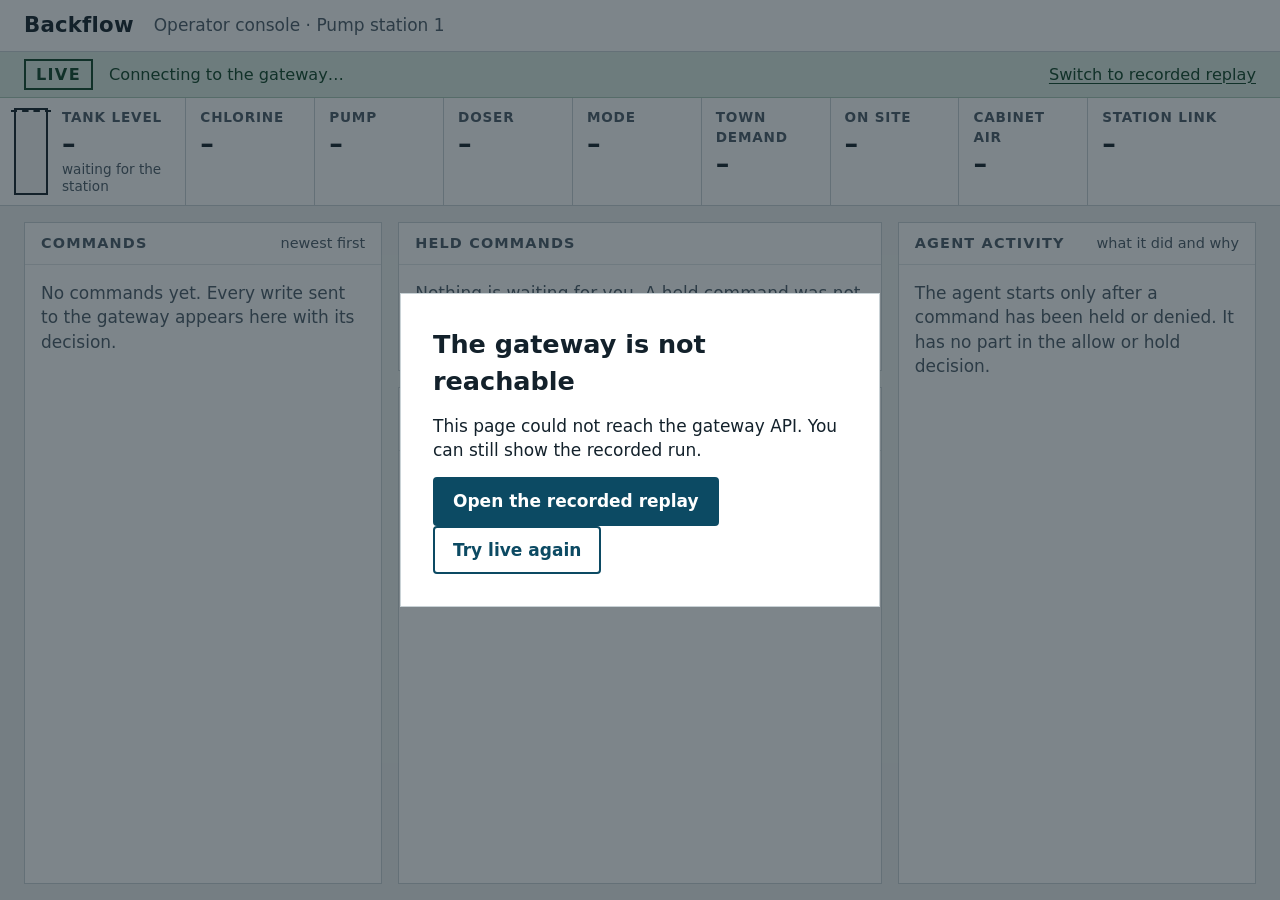
==== dashboard/console.html @ 0888471f "Website: landing page, demo sign-in, operator console with live and replay modes, incident report pa" ====
<!doctype html>
<html lang="en">
<head>
<meta charset="utf-8">
<meta name="viewport" content="width=device-width, initial-scale=1">
<title>Backflow operator console</title>
<link rel="stylesheet" href="site.css?v=3">
</head>
<body class="console">
<header class="bar">
  <a class="name" href="index.html">Backflow</a>
  <span class="where">Operator console · Pump station 1</span>
  <span class="grow"></span>
  <span id="who" class="muted" hidden>Signed in as operator (demo login)</span>
  <button id="reset" class="quiet small" hidden>Reset demo</button>
  <button id="logout" class="quiet small" hidden>Sign out</button>
</header>

<div id="modebar" class="modebar live" role="status">
  <span class="tag" id="mode-tag">LIVE</span>
  <span id="mode-text">Connecting to the gateway…</span>
  <span class="grow"></span>
  <span id="player" hidden>
    <button id="pl-toggle">Pause</button>
    <button id="pl-restart">Restart</button>
    <button class="pl-speed" data-x="1" aria-pressed="true">1×</button>
    <button class="pl-speed" data-x="2" aria-pressed="false">2×</button>
    <button class="pl-speed" data-x="4" aria-pressed="false">4×</button>
    <progress id="pl-bar" max="1" value="0"></progress>
  </span>
  <a id="mode-switch" href="console.html?mode=replay">Switch to recorded replay</a>
</div>

<section class="plant" id="plant" aria-label="Plant now">
  <div class="tile tank">
    <div class="gauge" aria-hidden="true"><div class="fill" id="tank-fill"></div><div class="sp" id="tank-hi"></div><div class="sp" id="tank-lo"></div></div>
    <div><div class="l">Tank level</div><div class="v" id="tank-v">–</div><div class="s" id="tank-s">waiting for the station</div></div>
  </div>
  <div class="tile" id="t-cl"><div class="l">Chlorine</div><div class="v">–</div><div class="s"></div></div>
  <div class="tile" id="t-pump"><div class="l">Pump</div><div class="v">–</div><div class="s"></div></div>
  <div class="tile" id="t-doser"><div class="l">Doser</div><div class="v">–</div><div class="s"></div></div>
  <div class="tile" id="t-mode"><div class="l">Mode</div><div class="v">–</div><div class="s"></div></div>
  <div class="tile" id="t-demand"><div class="l">Town demand</div><div class="v">–</div><div class="s"></div></div>
  <div class="tile" id="t-site"><div class="l">On site</div><div class="v">–</div><div class="s"></div></div>
  <div class="tile" id="t-cab"><div class="l">Cabinet air</div><div class="v">–</div><div class="s"></div></div>
  <div class="tile health" id="t-health"><div class="l">Station link</div><div class="v">–</div><div class="s"></div></div>
</section>

<main class="cols">
  <section class="panel" aria-label="Command feed">
    <h2>Commands <span id="feed-count">newest first</span></h2>
    <div class="scroll">
      <ul class="feed" id="feed"></ul>
      <p class="empty" id="feed-empty">No commands yet. Every write sent to the gateway appears here with its decision.</p>
    </div>
  </section>

  <div class="mid">
    <section class="panel held" aria-label="Held commands">
      <h2>Held commands <span id="held-count"></span></h2>
      <div class="scroll">
        <div id="held"></div>
        <p class="empty" id="held-empty">Nothing is waiting for you. A held command was not sent to the station; it appears here for your decision.</p>
      </div>
    </section>
    <section class="panel forecast" aria-label="Forecast">
      <h2>What the command would do <span id="fc-title">physics model forecast</span></h2>
      <div class="head"><div class="sub" id="fc-sub">Select a command to see its forecast.</div></div>
      <div class="chart" id="chart"><div class="tip" id="tip" hidden></div></div>
    </section>
  </div>

  <section class="panel" aria-label="Agent activity">
    <h2>Agent activity <span>what it did and why</span></h2>
    <div class="scroll" id="agent-scroll">
      <ol class="steps" id="steps"></ol>
      <p class="empty" id="steps-empty">The agent starts only after a command has been held or denied. It has no part in the allow or hold decision.</p>
    </div>
  </section>
</main>

<div class="overlay" id="overlay" hidden>
  <div class="box">
    <h2 id="ov-title">The gateway is not reachable</h2>
    <p id="ov-text">This page could not reach the gateway API. You can still show the recorded run.</p>
    <p><a class="btn" href="console.html?mode=replay">Open the recorded replay</a> <a class="btn quiet" href="console.html">Try live again</a></p>
  </div>
</div>

<script src="data.js?v=3"></script>
<script src="console.js?v=3"></script>
</body>
</html>
---- dashboard/site.css ----
/* Backflow site. One stylesheet, system fonts, nothing loaded from the internet. */
:root {
  --bg: #eef1f0; --surface: #ffffff; --sunk: #f6f8f7;
  --ink: #13212b; --muted: #4c5c68; --line: #c9d2d6; --line-soft: #e1e6e8;
  --brand: #0c4a63; --brand-ink: #ffffff;
  --allow: #17643a; --allow-bg: #e7f3ec;
  --hold: #7a4a00; --hold-bg: #ffd77a;
  --deny: #a2211b; --deny-bg: #a2211b;
  --water: #2f7fa3;
  --sp: 8px;
  --sans: "Segoe UI Variable Text", "Segoe UI", system-ui, -apple-system, "Helvetica Neue", Arial, sans-serif;
  --mono: "Cascadia Mono", Consolas, "SF Mono", Menlo, monospace;
}
* { box-sizing: border-box; }
[hidden] { display: none !important; }
html { font-size: 17px; }
body { margin: 0; background: var(--bg); color: var(--ink); font: 1rem/1.45 var(--sans); }
h1, h2, h3, p { margin: 0; }
a { color: var(--brand); text-underline-offset: 3px; }
.mono { font-family: var(--mono); font-size: .88em; }
.num { font-variant-numeric: tabular-nums; }
.muted { color: var(--muted); }

button, .btn {
  font: inherit; font-weight: 600; cursor: pointer; text-decoration: none; display: inline-block;
  padding: 10px 18px; border-radius: 4px; border: 2px solid var(--brand);
  background: var(--brand); color: var(--brand-ink);
}
button:hover, .btn:hover { background: #083a4e; border-color: #083a4e; }
button:focus-visible, .btn:focus-visible, a:focus-visible, input:focus-visible {
  outline: 3px solid #f0a000; outline-offset: 2px;
}
button:disabled { cursor: not-allowed; background: var(--line-soft); border-color: var(--line); color: var(--muted); }
.btn.quiet, button.quiet { background: transparent; color: var(--brand); }
.btn.quiet:hover, button.quiet:hover { background: #dfe9ec; border-color: var(--brand); }
button.small { padding: 5px 12px; font-size: .88rem; border-width: 1px; }

/* ---------------------------------------------------------------- decision badges
   Three cues each, so colour is never the only one: symbol, word, and shape/fill.
   ALLOW = outlined pill + tick. HOLD = solid amber block + pause bars. DENY = solid red, cut corners + cross. */
.badge {
  display: inline-flex; align-items: center; justify-content: center; gap: 7px;
  min-width: 104px; padding: 5px 10px; font-weight: 700; font-size: .95rem; letter-spacing: .04em;
  border: 2px solid currentColor; white-space: nowrap;
}
.badge svg { width: 15px; height: 15px; flex: none; }
.badge.ALLOW { color: var(--allow); background: var(--surface); border-radius: 999px; }
.badge.HOLD { color: #2b1a00; background: var(--hold-bg); border-color: var(--hold); border-radius: 0; }
.badge.DENY { color: #fff; background: var(--deny-bg); border-color: var(--deny-bg);
  clip-path: polygon(9px 0, calc(100% - 9px) 0, 100% 9px, 100% calc(100% - 9px), calc(100% - 9px) 100%, 9px 100%, 0 calc(100% - 9px), 0 9px); }

/* ---------------------------------------------------------------- shared top bar */
.bar { display: flex; align-items: center; gap: 20px; padding: 10px 24px; background: var(--surface);
  border-bottom: 1px solid var(--line); }
.bar .name { font-weight: 700; font-size: 1.25rem; color: var(--ink); text-decoration: none; letter-spacing: .01em; }
.bar .where { color: var(--muted); }
.bar .grow { flex: 1; }
.bar nav { display: flex; gap: 20px; }
.bar nav a { color: var(--ink); text-decoration: none; }
.bar nav a:hover { text-decoration: underline; }

/* ---------------------------------------------------------------- landing page */
.page { max-width: 1080px; margin: 0 auto; padding: 0 24px; }
.lead { padding: 72px 0 56px; }
.lead h1 { font-size: 2.7rem; line-height: 1.12; font-weight: 700; max-width: 26ch; letter-spacing: -.01em; }
.lead p { margin-top: 24px; font-size: 1.2rem; max-width: 60ch; color: var(--muted); }
.lead .actions { margin-top: 32px; display: flex; gap: 16px; flex-wrap: wrap; }
.sect { padding: 48px 0; border-top: 1px solid var(--line); display: grid; grid-template-columns: 220px 1fr; gap: 32px; }
.sect > h2 { font-size: 1.05rem; font-weight: 700; }
.sect .body > * + * { margin-top: 16px; }
.sect .body p, .sect .body li { max-width: 68ch; }
.sect h3 { font-size: 1.05rem; margin-top: 24px; }
.fact { background: var(--surface); border: 1px solid var(--line); padding: 16px 20px; max-width: 68ch; }
.fact cite { display: block; margin-top: 8px; font-style: normal; font-size: .88rem; color: var(--muted); }
ol.flow { list-style: none; margin: 0; padding: 0; counter-reset: step; max-width: 72ch; }
ol.flow li { counter-increment: step; display: grid; grid-template-columns: 44px 1fr; gap: 0 12px; padding: 14px 0;
  border-bottom: 1px solid var(--line-soft); }
ol.flow li::before { content: counter(step); font: 700 1.3rem var(--mono); color: var(--brand); grid-row: span 2; }
ol.flow b { font-size: 1.05rem; }
ol.flow span { color: var(--muted); grid-column: 2; }
.legend { display: flex; gap: 24px; flex-wrap: wrap; align-items: center; }
.legend div { display: flex; gap: 10px; align-items: center; }
table.plain { border-collapse: collapse; width: 100%; max-width: 72ch; }
table.plain th, table.plain td { text-align: left; padding: 9px 12px 9px 0; border-bottom: 1px solid var(--line-soft); vertical-align: top; }
table.plain th { font-size: .88rem; color: var(--muted); font-weight: 600; }
.foot { padding: 32px 0 56px; border-top: 1px solid var(--line); color: var(--muted); font-size: .9rem; }
.foot ol { padding-left: 20px; margin: 8px 0 0; }
.foot li { margin-top: 6px; max-width: 80ch; }

/* ---------------------------------------------------------------- login */
.login-wrap { max-width: 440px; margin: 72px auto; padding: 0 24px; }
.login-box { background: var(--surface); border: 1px solid var(--line); padding: 32px; }
.login-box h1 { font-size: 1.5rem; }
.login-box label { display: block; margin-top: 20px; font-weight: 600; font-size: .92rem; }
.login-box input { width: 100%; margin-top: 6px; font: inherit; padding: 10px 12px; border: 1px solid #8996a0;
  border-radius: 4px; background: #fff; color: var(--ink); }
.login-box input[readonly] { background: var(--sunk); color: var(--muted); }
.login-box button { margin-top: 24px; width: 100%; }
.login-box .err { margin-top: 12px; color: var(--deny); font-weight: 600; min-height: 1.4em; }
.notice { margin-top: 20px; padding: 14px 16px; background: var(--sunk); border: 1px solid var(--line); font-size: .9rem; color: var(--muted); }
.notice b { color: var(--ink); }
.notice ul { margin: 6px 0 0; padding-left: 18px; }

/* ---------------------------------------------------------------- console */
body.console { height: 100vh; display: flex; flex-direction: column; overflow: hidden; }
.modebar { display: flex; align-items: center; gap: 16px; padding: 7px 24px; font-size: .95rem; }
.modebar .tag { font-weight: 700; letter-spacing: .08em; padding: 2px 10px; border: 2px solid currentColor; }
.modebar.live { background: #dcebe2; color: #0f4527; border-bottom: 1px solid #a9c9b6; }
.modebar.replay { background: #22303a; color: #fff; border-bottom: 4px double #fff;
  background-image: repeating-linear-gradient(135deg, transparent 0 14px, rgba(255,255,255,.07) 14px 28px); }
.modebar.down { background: var(--deny-bg); color: #fff; }
.modebar .grow { flex: 1; }
.modebar button { padding: 3px 12px; font-size: .88rem; background: transparent; color: inherit; border: 1px solid currentColor; }
.modebar button:hover { background: rgba(255,255,255,.18); }
.modebar button[aria-pressed="true"] { background: #fff; color: #22303a; }
.modebar progress { width: 160px; height: 8px; }
.modebar a { color: inherit; }

.plant { display: grid; grid-template-columns: 1.45fr repeat(7, 1fr) 1.5fr; gap: 1px; background: var(--line);
  border-bottom: 1px solid var(--line); }
.tile { background: var(--surface); padding: 10px 14px; min-width: 0; }
.tile .l { font-size: .8rem; font-weight: 600; color: var(--muted); text-transform: uppercase; letter-spacing: .06em; }
.tile .v { font-size: 1.6rem; font-weight: 700; line-height: 1.2; white-space: nowrap; font-variant-numeric: tabular-nums; }
.tile .v small { font-size: .95rem; font-weight: 600; color: var(--muted); }
.tile .s { font-size: .8rem; line-height: 1.25; color: var(--muted); }
.tile .state { display: inline-flex; align-items: center; gap: 7px; font-size: 1.2rem; line-height: 1.6; }
.tile .state i { width: 12px; height: 12px; border: 2px solid var(--muted); border-radius: 50%; flex: none; }
.tile.on .state i { background: var(--allow); border-color: var(--allow); }
.tile.warn { background: #fff0ee; }
.tile.warn .v { color: var(--deny); }
.tile.nosensor .v { font-size: 1.15rem; color: var(--muted); font-weight: 600; padding: 7px 0 6px; }
.tile.tank { display: grid; grid-template-columns: 34px 1fr; gap: 14px; align-items: stretch; }
.tank .gauge { position: relative; border: 2px solid var(--ink); background: var(--sunk); min-height: 62px; }
.tank .gauge .fill { position: absolute; left: 0; right: 0; bottom: 0; background: var(--water); }
.tank .gauge .sp { position: absolute; left: -5px; right: -5px; height: 0; border-top: 2px dashed var(--ink); }
.plant.stale .tile:not(.health) .v { color: var(--muted); }
.tile.health.bad { background: var(--deny-bg); color: #fff; }
.tile.health.bad .l, .tile.health.bad .s { color: #fff; }
.tile.health.bad .state i { border-color: #fff; background: transparent; border-radius: 0; }

.cols { flex: 1; min-height: 0; display: grid; grid-template-columns: minmax(330px, 1fr) minmax(460px, 1.35fr) minmax(330px, 1fr);
  gap: 16px; padding: 16px 24px; }
.panel { background: var(--surface); border: 1px solid var(--line); display: flex; flex-direction: column; min-height: 0; overflow: hidden; }
.panel > h2 { font-size: .85rem; text-transform: uppercase; letter-spacing: .08em; color: var(--muted);
  padding: 10px 16px; border-bottom: 1px solid var(--line-soft); display: flex; justify-content: space-between; gap: 12px; }
.panel > h2 span { text-transform: none; letter-spacing: 0; font-weight: 400; }
.panel > .scroll { overflow: auto; min-height: 0; flex: 1; }
.empty { padding: 16px; color: var(--muted); }
.mid { display: flex; flex-direction: column; gap: 16px; min-height: 0; }
.mid .panel.held { flex: 0 0 auto; max-height: 48%; }
.mid .panel.forecast { flex: 1 1 0; }

/* command feed */
.feed { list-style: none; margin: 0; padding: 0; }
.ev { display: grid; grid-template-columns: 112px 1fr; gap: 2px 14px; padding: 12px 16px; border-bottom: 1px solid var(--line-soft);
  cursor: pointer; align-items: start; }
.ev:hover { background: var(--sunk); }
.ev.sel { background: #e3edf1; box-shadow: inset 4px 0 0 var(--brand); }
.ev.fresh { animation: arrive 1.6s ease-out; }
@keyframes arrive { from { background: #fff3c9; } }
.ev .badge { grid-row: span 3; margin-top: 2px; }
.ev .what { font-weight: 600; font-size: 1.05rem; }
.ev .what .val { font-variant-numeric: tabular-nums; }
.ev .why { color: var(--ink); }
.ev.HOLD .why, .ev.DENY .why { font-weight: 600; }
.ev .meta { font-size: .8rem; color: var(--muted); font-family: var(--mono); }

/* held commands */
.hold-card { padding: 16px; border-bottom: 1px solid var(--line); }
.hold-card.open { background: #fffaf0; }
.hold-card .top { display: flex; gap: 14px; align-items: center; flex-wrap: wrap; }
.hold-card .what { font-size: 1.2rem; font-weight: 700; }
.hold-card .id { margin-left: auto; font: .8rem var(--mono); color: var(--muted); }
.hold-card .physics { margin-top: 8px; font-size: 1.3rem; font-weight: 700; color: var(--deny); line-height: 1.25; }
.hold-card .also { margin-top: 12px; color: var(--muted); }
.hold-card .msg { margin-top: 12px; padding: 10px 14px; background: var(--surface); border: 1px solid var(--line); }
.hold-card .msg .from { font-size: .8rem; font-weight: 600; color: var(--muted); text-transform: uppercase; letter-spacing: .06em; }
.hold-card .covers { margin-top: 8px; font-size: .92rem; }
.hold-card .actions { margin-top: 10px; display: flex; gap: 12px; align-items: center; flex-wrap: wrap; }
.hold-card .actions .note { font-size: .85rem; color: var(--muted); flex: 1 1 200px; }
button.reject { background: var(--ink); border-color: var(--ink); }
button.reject:hover { background: #000; border-color: #000; }
button.approve { background: var(--surface); color: var(--ink); border-color: var(--ink); }
button.approve:hover { background: var(--sunk); border-color: var(--ink); }
.hold-card .outcome { margin-top: 10px; font-weight: 600; }
.hold-card .err { margin-top: 8px; color: var(--deny); font-weight: 600; }
.hold-card.done { padding: 10px 16px; }
.hold-card.done .what { font-size: 1rem; font-weight: 600; }
.hold-card.done .outcome { margin-top: 4px; font-weight: 400; }

/* forecast chart */
.forecast .head { padding: 8px 16px 0; }
.forecast > h2 span { font-weight: 600; color: var(--ink); }
.forecast .title { font-weight: 700; }
.forecast .sub { color: var(--muted); font-size: .92rem; }
.chart { flex: 1; min-height: 0; overflow: hidden; padding: 4px 8px 8px; position: relative; }
.chart svg { width: 100%; height: 100%; display: block; }
.chart .grid { stroke: var(--line-soft); stroke-width: 1; }
.chart .axis { stroke: var(--ink); stroke-width: 1; }
.chart .tick { fill: var(--muted); font: 13px var(--sans); }
.chart .line { fill: none; stroke: var(--ink); stroke-width: 3; stroke-linejoin: round; }
.chart .base { fill: none; stroke: #6f7f8a; stroke-width: 2; stroke-dasharray: 3 5; }
.chart .limit { stroke: var(--deny); stroke-width: 2; stroke-dasharray: 10 5; }
.chart .over { fill: var(--deny); opacity: .09; }
.chart .lbl { font: 600 14px var(--sans); fill: var(--ink); }
.chart .lbl.red { fill: var(--deny); }
.chart .lbl.grey { fill: #55656f; font-weight: 400; }
.chart .cross { fill: #fff; stroke: var(--deny); stroke-width: 3; }
.chart .hair { stroke: var(--muted); stroke-width: 1; }
.chart .dot { fill: var(--ink); }
.chart .tip { position: absolute; top: 6px; right: 14px; font-size: .88rem; background: var(--surface); padding: 2px 8px; border: 1px solid var(--line); }

/* agent */
.steps { list-style: none; margin: 0; padding: 0; }
.steps .inc { padding: 10px 16px 6px; font-weight: 700; background: var(--sunk); border-bottom: 1px solid var(--line-soft);
  border-top: 1px solid var(--line-soft); position: sticky; top: 0; }
.step { display: grid; grid-template-columns: 96px 1fr; gap: 10px; padding: 7px 16px; border-bottom: 1px solid var(--line-soft); }
.step .k { font-size: .78rem; font-weight: 600; text-transform: uppercase; letter-spacing: .05em; color: var(--muted); padding-top: 3px; }
.step .t { overflow-wrap: anywhere; white-space: pre-wrap; }
.step.tool .t, .step.result .t, .step.cost .t, .step.status .t { font: .8rem/1.5 var(--mono); color: var(--muted); white-space: nowrap; overflow: hidden; text-overflow: ellipsis; }
.step.tool, .step.result, .step.cost, .step.status { padding-top: 4px; padding-bottom: 4px; }
.step.text .t, .step.action .t, .step.reply .t, .step.released .t, .step.refused .t, .step.report .t { font-weight: 600; }
.step.action .k, .step.refused .k { color: var(--deny); }

/* overlay when the gateway cannot be reached */
.overlay { position: fixed; inset: 0; background: rgba(19,33,43,.55); display: grid; place-items: center; z-index: 5; }
.overlay .box { background: var(--surface); padding: 32px; max-width: 480px; border: 1px solid var(--line); }
.overlay .box > * + * { margin-top: 14px; }

/* report page */
.report { max-width: 860px; margin: 32px auto; padding: 40px 48px; background: var(--surface); border: 1px solid var(--line); }
.report h1 { font-size: 1.6rem; margin-bottom: 8px; }
.report h2 { font-size: 1.15rem; margin: 28px 0 8px; padding-top: 16px; border-top: 1px solid var(--line-soft); }
.report h3 { font-size: 1rem; margin: 18px 0 6px; }
.report p, .report ul, .report ol, .report table, .report pre { margin: 10px 0; }
.report code { font-family: var(--mono); font-size: .88em; background: var(--sunk); padding: 1px 4px; }
.report pre { background: var(--sunk); padding: 12px; overflow: auto; font: .85rem var(--mono); }
.report table { border-collapse: collapse; width: 100%; }
.report th, .report td { text-align: left; border-bottom: 1px solid var(--line-soft); padding: 6px 10px 6px 0; vertical-align: top; }
.report-tools { max-width: 860px; margin: 24px auto 0; padding: 0 4px; display: flex; gap: 12px; align-items: center; }

@media (max-width: 1100px) {
  body.console { height: auto; overflow: auto; }
  .plant { grid-template-columns: repeat(4, 1fr); }
  .cols { grid-template-columns: 1fr; }
  .panel > .scroll { max-height: 70vh; }
  .sect { grid-template-columns: 1fr; gap: 12px; }
  .lead h1 { font-size: 2rem; }
}
@media (prefers-reduced-motion: reduce) { .ev.fresh { animation: none; } }
@media print { .bar, .report-tools { display: none; } body { background: #fff; } .report { border: 0; margin: 0; } }
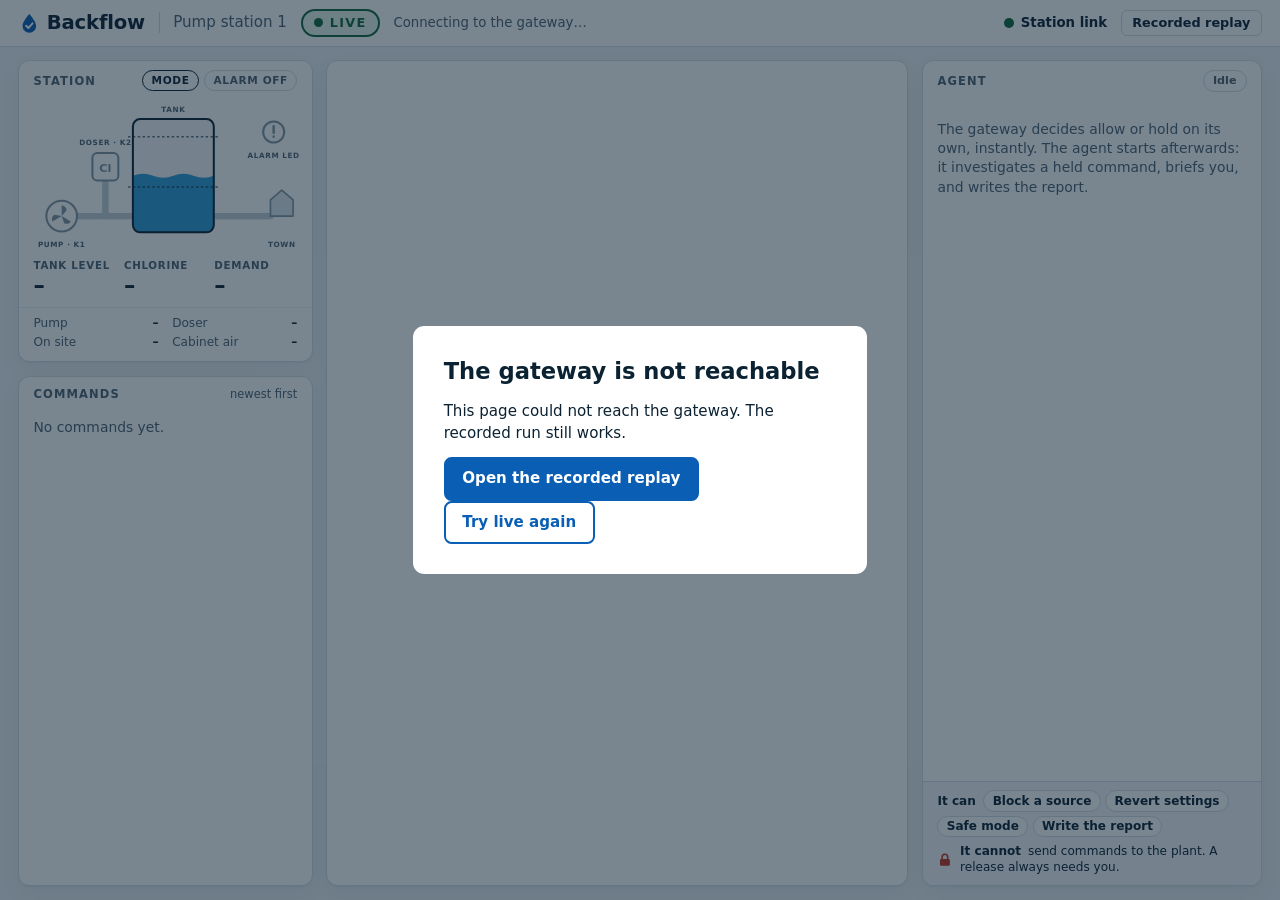
==== commit db357a81: "Website: redesigned console (station schematic, held command as hero, agent timeline) and branded si" ====
--- a/dashboard/console.html
+++ b/dashboard/console.html
@@ -3,24 +3,20 @@
 <head>
 <meta charset="utf-8">
 <meta name="viewport" content="width=device-width, initial-scale=1">
-<title>Backflow operator console</title>
-<link rel="stylesheet" href="site.css?v=3">
+<title>Backflow console · Pump station 1</title>
+<link rel="stylesheet" href="app.css?v=8">
+<link rel="icon" href="data:,">
 </head>
 <body class="console">
-<header class="bar">
-  <a class="name" href="index.html">Backflow</a>
-  <span class="where">Operator console · Pump station 1</span>
-  <span class="grow"></span>
-  <span id="who" class="muted" hidden>Signed in as operator (demo login)</span>
-  <button id="reset" class="quiet small" hidden>Reset demo</button>
-  <button id="logout" class="quiet small" hidden>Sign out</button>
-</header>
-
-<div id="modebar" class="modebar live" role="status">
-  <span class="tag" id="mode-tag">LIVE</span>
-  <span id="mode-text">Connecting to the gateway…</span>
-  <span class="grow"></span>
-  <span id="player" hidden>
+<header class="top" id="top">
+  <a class="brand" href="index.html" aria-label="Backflow home">
+    <svg viewBox="0 0 24 24" aria-hidden="true"><path d="M12 2.2C12 2.2 4.8 10 4.8 14.8a7.2 7.2 0 0 0 14.4 0C19.2 10 12 2.2 12 2.2z" fill="currentColor"/><path d="M8.6 14.6l2.4 2.4 4.4-5" fill="none" stroke="#fff" stroke-width="2" stroke-linecap="round" stroke-linejoin="round"/></svg>
+    Backflow
+  </a>
+  <span class="where">Pump station 1</span>
+  <span class="mode-pill" id="mode-pill"><i></i><b id="mode-tag">LIVE</b></span>
+  <span class="mode-text" id="mode-text" role="status">Connecting to the gateway…</span>
+  <span id="player" class="player" hidden>
     <button id="pl-toggle">Pause</button>
     <button id="pl-restart">Restart</button>
     <button class="pl-speed" data-x="1" aria-pressed="true">1×</button>
@@ -28,66 +24,110 @@
     <button class="pl-speed" data-x="4" aria-pressed="false">4×</button>
     <progress id="pl-bar" max="1" value="0"></progress>
   </span>
-  <a id="mode-switch" href="console.html?mode=replay">Switch to recorded replay</a>
-</div>
+  <span class="link" id="link"><i></i><span id="link-text">Station link</span></span>
+  <a id="mode-switch" class="tbtn" href="console.html?mode=replay">Recorded replay</a>
+  <button id="reset" class="tbtn" hidden>Reset demo</button>
+  <button id="logout" class="tbtn" hidden>Sign out</button>
+</header>
 
-<section class="plant" id="plant" aria-label="Plant now">
-  <div class="tile tank">
-    <div class="gauge" aria-hidden="true"><div class="fill" id="tank-fill"></div><div class="sp" id="tank-hi"></div><div class="sp" id="tank-lo"></div></div>
-    <div><div class="l">Tank level</div><div class="v" id="tank-v">–</div><div class="s" id="tank-s">waiting for the station</div></div>
+<main class="grid">
+  <div class="col">
+    <section class="card station" id="station" aria-label="Station">
+      <h2>Station <span class="chips"><span class="chip" id="chip-mode">MODE</span><span class="chip" id="chip-alarm">ALARM OFF</span></span></h2>
+      <svg id="rig" viewBox="0 0 340 196" role="img" aria-label="Station schematic: pump, doser, tank, town and alarm">
+        <defs><clipPath id="tank-clip"><rect x="130" y="26" width="100" height="140" rx="9"/></clipPath></defs>
+        <path class="pipe" d="M60 146H132"/><path class="flow" id="flow-in" d="M60 146H132"/>
+        <path class="pipe" d="M96 102V146"/><path class="flow dose" id="flow-dose" d="M96 102V146"/>
+        <path class="pipe" d="M228 146H300"/><path class="flow" id="flow-out" d="M228 146H300"/>
+        <rect class="tank-body" x="130" y="26" width="100" height="140" rx="9"/>
+        <g clip-path="url(#tank-clip)"><g id="water" transform="translate(0,96)">
+          <path class="wave" d="M80 0q12.5-5 25 0t25 0 25 0 25 0 25 0 25 0 25 0 25 0V170H80z"/>
+        </g></g>
+        <rect class="tank-rim" x="130" y="26" width="100" height="140" rx="9"/>
+        <line class="sp" id="sp-hi" x1="124" x2="236" y1="48" y2="48"/><line class="sp" id="sp-lo" x1="124" x2="236" y1="110" y2="110"/>
+        <text class="rig-l" x="180" y="17" text-anchor="middle">TANK</text>
+        <g id="g-pump" class="dev">
+          <circle class="body" cx="42" cy="146" r="19"/>
+          <g class="impeller"><path d="M42 146l0-13a6 6 0 0 1 6 6zM42 146l11.3 6.5a6 6 0 0 1-8.2 2.2zM42 146l-11.3 6.5a6 6 0 0 1 2.2-8.2z"/></g>
+          <text class="rig-l" x="42" y="184" text-anchor="middle">PUMP · K1</text>
+        </g>
+        <g id="g-doser" class="dev">
+          <rect class="body" x="80" y="68" width="32" height="34" rx="6"/>
+          <text class="rig-cl" x="96" y="91" text-anchor="middle">Cl</text>
+          <text class="rig-l" x="96" y="58" text-anchor="middle">DOSER · K2</text>
+        </g>
+        <g class="town"><path d="M300 146v-20l14-12 14 12v20z"/><text class="rig-l" x="314" y="184" text-anchor="middle">TOWN</text></g>
+        <g id="g-alarm" class="dev alarm">
+          <circle class="ring" cx="304" cy="42" r="13"/><circle class="ring r2" cx="304" cy="42" r="13"/>
+          <circle class="body" cx="304" cy="42" r="13"/>
+          <path class="bell" d="M304 35v8M304 47.5v.5"/>
+          <text class="rig-l" x="304" y="74" text-anchor="middle">ALARM LED</text>
+        </g>
+      </svg>
+      <div class="reads">
+        <div><span class="l">Tank level</span><span class="v" id="r-level">–</span></div>
+        <div id="read-cl"><span class="l">Chlorine</span><span class="v" id="r-cl">–</span></div>
+        <div><span class="l">Demand</span><span class="v" id="r-demand">–</span></div>
+      </div>
+      <dl class="facts">
+        <div><dt>Pump</dt><dd id="f-pump">–</dd></div>
+        <div><dt>Doser</dt><dd id="f-doser">–</dd></div>
+        <div><dt>On site</dt><dd id="f-site">–</dd></div>
+        <div><dt>Cabinet air</dt><dd id="f-cab">–</dd></div>
+      </dl>
+    </section>
+    <section class="card log" aria-label="Commands">
+      <h2>Commands <span id="feed-count">newest first</span></h2>
+      <div class="scroll">
+        <ul class="feed" id="feed"></ul>
+        <p class="empty" id="feed-empty">No commands yet.</p>
+      </div>
+    </section>
   </div>
-  <div class="tile" id="t-cl"><div class="l">Chlorine</div><div class="v">–</div><div class="s"></div></div>
-  <div class="tile" id="t-pump"><div class="l">Pump</div><div class="v">–</div><div class="s"></div></div>
-  <div class="tile" id="t-doser"><div class="l">Doser</div><div class="v">–</div><div class="s"></div></div>
-  <div class="tile" id="t-mode"><div class="l">Mode</div><div class="v">–</div><div class="s"></div></div>
-  <div class="tile" id="t-demand"><div class="l">Town demand</div><div class="v">–</div><div class="s"></div></div>
-  <div class="tile" id="t-site"><div class="l">On site</div><div class="v">–</div><div class="s"></div></div>
-  <div class="tile" id="t-cab"><div class="l">Cabinet air</div><div class="v">–</div><div class="s"></div></div>
-  <div class="tile health" id="t-health"><div class="l">Station link</div><div class="v">–</div><div class="s"></div></div>
-</section>
 
-<main class="cols">
-  <section class="panel" aria-label="Command feed">
-    <h2>Commands <span id="feed-count">newest first</span></h2>
-    <div class="scroll">
-      <ul class="feed" id="feed"></ul>
-      <p class="empty" id="feed-empty">No commands yet. Every write sent to the gateway appears here with its decision.</p>
+  <section class="card decision" id="decision" aria-label="Selected command">
+    <div class="idle" id="idle">
+      <svg viewBox="0 0 24 24" aria-hidden="true"><path d="M12 2.2C12 2.2 4.8 10 4.8 14.8a7.2 7.2 0 0 0 14.4 0C19.2 10 12 2.2 12 2.2z" fill="none" stroke="currentColor" stroke-width="1.4"/><path d="M8.6 14.6l2.4 2.4 4.4-5" fill="none" stroke="currentColor" stroke-width="1.6" stroke-linecap="round" stroke-linejoin="round"/></svg>
+      <h3>Watching every command</h3>
+      <p>Each write to the station is checked against the physics model before it is forwarded. The first one will appear here.</p>
+    </div>
+    <div class="dc" id="dc" hidden>
+      <ol class="stages" id="stages"></ol>
+      <div class="dc-head"><span id="dc-badge"></span><h3 id="dc-what"></h3></div>
+      <p class="dc-reason" id="dc-reason"></p>
+      <p class="dc-also" id="dc-also"></p>
+      <div class="chart" id="chart"><div class="tip" id="tip" hidden></div></div>
+      <ul class="rigline" id="rigline"></ul>
+      <div class="brief" id="brief"></div>
+      <div class="actions" id="actions"></div>
     </div>
   </section>
 
-  <div class="mid">
-    <section class="panel held" aria-label="Held commands">
-      <h2>Held commands <span id="held-count"></span></h2>
-      <div class="scroll">
-        <div id="held"></div>
-        <p class="empty" id="held-empty">Nothing is waiting for you. A held command was not sent to the station; it appears here for your decision.</p>
+  <section class="card agent" aria-label="Agent">
+    <h2>Agent <span class="phase" id="phase">Idle</span></h2>
+    <div class="scroll" id="agent-scroll">
+      <ol class="tl" id="tl"></ol>
+      <p class="empty" id="tl-empty">The gateway decides allow or hold on its own, instantly. The agent starts afterwards: it investigates a held command, briefs you, and writes the report.</p>
+    </div>
+    <div class="rails">
+      <div class="can"><b>It can</b>
+        <span class="act" data-act="block">Block a source</span><span class="act" data-act="revert">Revert settings</span><span class="act" data-act="safe">Safe mode</span><span class="act" data-act="report">Write the report</span>
       </div>
-    </section>
-    <section class="panel forecast" aria-label="Forecast">
-      <h2>What the command would do <span id="fc-title">physics model forecast</span></h2>
-      <div class="head"><div class="sub" id="fc-sub">Select a command to see its forecast.</div></div>
-      <div class="chart" id="chart"><div class="tip" id="tip" hidden></div></div>
-    </section>
-  </div>
-
-  <section class="panel" aria-label="Agent activity">
-    <h2>Agent activity <span>what it did and why</span></h2>
-    <div class="scroll" id="agent-scroll">
-      <ol class="steps" id="steps"></ol>
-      <p class="empty" id="steps-empty">The agent starts only after a command has been held or denied. It has no part in the allow or hold decision.</p>
+      <div class="cannot"><svg viewBox="0 0 16 16" aria-hidden="true"><rect x="3" y="7" width="10" height="7" rx="1.5" fill="currentColor"/><path d="M5.2 7V5a2.8 2.8 0 0 1 5.6 0v2" fill="none" stroke="currentColor" stroke-width="1.6"/></svg>
+        <span><b>It cannot</b> send commands to the plant. A release always needs you.</span></div>
     </div>
   </section>
 </main>
 
 <div class="overlay" id="overlay" hidden>
   <div class="box">
-    <h2 id="ov-title">The gateway is not reachable</h2>
-    <p id="ov-text">This page could not reach the gateway API. You can still show the recorded run.</p>
+    <h2>The gateway is not reachable</h2>
+    <p>This page could not reach the gateway. The recorded run still works.</p>
     <p><a class="btn" href="console.html?mode=replay">Open the recorded replay</a> <a class="btn quiet" href="console.html">Try live again</a></p>
   </div>
 </div>
 
-<script src="data.js?v=3"></script>
-<script src="console.js?v=3"></script>
+<script src="data.js?v=8"></script>
+<script src="console.js?v=8"></script>
 </body>
 </html>
--- a/dashboard/app.css
+++ b/dashboard/app.css
@@ -0,0 +1,322 @@
+/* Backflow product pages: console, sign-in, incident report. System fonts, nothing remote. */
+:root {
+  --bg: #edf2f6; --card: #ffffff; --soft: #eef3f7; --sunk: #f6f9fb;
+  --ink: #0b2233; --muted: #4d6272; --line: #d3dde4;
+  --brand: #0a5fb4; --brand-deep: #073a70; --aqua: #0fb5c9; --water: #2f9bd8;
+  --allow: #10693c; --allow-bg: #e4f5ea;
+  --hold: #8a5a00; --hold-bg: #ffcf5c; --hold-soft: #fff6dd;
+  --danger: #c2331f; --danger-soft: #fdece8;
+  --sans: "Segoe UI Variable Text", "Segoe UI", system-ui, -apple-system, "Helvetica Neue", Arial, sans-serif;
+  --display: "Segoe UI Variable Display", "Segoe UI", system-ui, -apple-system, "Helvetica Neue", Arial, sans-serif;
+  --mono: "Cascadia Mono", Consolas, "SF Mono", Menlo, monospace;
+}
+* { box-sizing: border-box; }
+[hidden] { display: none !important; }
+html { font-size: clamp(15px, 1.18vw, 21px); }
+body { margin: 0; background: var(--bg); color: var(--ink); font: 1rem/1.4 var(--sans); }
+h1, h2, h3, p, ul, ol, dl, dd { margin: 0; }
+a { color: var(--brand); text-underline-offset: 3px; }
+button, .btn { font: inherit; font-weight: 700; cursor: pointer; text-decoration: none; display: inline-block; white-space: nowrap;
+  padding: .6rem 1.1rem; border-radius: .5rem; border: 2px solid var(--brand); background: var(--brand); color: #fff; }
+button:hover, .btn:hover { background: var(--brand-deep); border-color: var(--brand-deep); }
+button:focus-visible, .btn:focus-visible, a:focus-visible, input:focus-visible, summary:focus-visible, .ev:focus-visible { outline: 3px solid #f0a000; outline-offset: 2px; }
+.btn.quiet { background: transparent; color: var(--brand); }
+.btn.quiet:hover { background: #e3eef8; border-color: var(--brand); }
+
+/* Decision badges: symbol + word + shape, so colour is never the only cue.
+   ALLOW outlined pill with a tick, HOLD solid amber block with pause bars, DENY solid red with cut corners and a cross. */
+.badge { display: inline-flex; align-items: center; justify-content: center; gap: .4rem; padding: .22rem .7rem;
+  font-weight: 800; font-size: .95rem; letter-spacing: .05em; border: 2px solid currentColor; white-space: nowrap; }
+.badge svg { width: .9em; height: .9em; flex: none; }
+.badge.ALLOW { color: var(--allow); background: #fff; border-radius: 999px; }
+.badge.HOLD { color: #2b1a00; background: var(--hold-bg); border-color: var(--hold); border-radius: 2px; }
+.badge.DENY { color: #fff; background: var(--danger); border-color: var(--danger);
+  clip-path: polygon(.5em 0, calc(100% - .5em) 0, 100% .5em, 100% calc(100% - .5em), calc(100% - .5em) 100%, .5em 100%, 0 calc(100% - .5em), 0 .5em); }
+.badge.mini { font-size: .68rem; padding: .1rem .45rem; border-width: 1.5px; min-width: 4.6rem; }
+.badge.big { font-size: 1.2rem; padding: .3rem 1rem; border-width: 3px; }
+
+/* ================================================================ console */
+body.console { height: 100vh; display: flex; flex-direction: column; overflow: hidden; }
+.top { flex: none; height: 3.1rem; display: flex; align-items: center; gap: .9rem; padding: 0 1.2rem; background: var(--card); border-bottom: 1px solid var(--line); }
+.brand { display: inline-flex; align-items: center; gap: .4rem; font: 700 1.3rem var(--display); color: var(--ink); text-decoration: none; letter-spacing: -.01em; }
+.brand svg { width: 1.5rem; height: 1.5rem; color: var(--brand); }
+.where { color: var(--muted); padding-left: .9rem; border-left: 1px solid var(--line); white-space: nowrap; }
+.grow { flex: 1; }
+.mode-pill { display: inline-flex; align-items: center; gap: .45rem; padding: .18rem .75rem; border-radius: 999px; font-size: .85rem; letter-spacing: .1em;
+  background: var(--allow-bg); color: var(--allow); border: 2px solid var(--allow); }
+.mode-pill i { width: .6rem; height: .6rem; border-radius: 50%; background: currentColor; animation: beat 1.6s ease-in-out infinite; }
+.mode-text { flex: 1 1 0; font-size: .88rem; color: var(--muted); min-width: 0; overflow: hidden; text-overflow: ellipsis; white-space: nowrap; }
+.link { display: inline-flex; align-items: center; gap: .45rem; font-size: .88rem; font-weight: 600; white-space: nowrap; }
+.link i { width: .65rem; height: .65rem; border-radius: 50%; background: var(--allow); }
+.link.bad { color: #fff; background: var(--danger); padding: .2rem .7rem; border-radius: .4rem; }
+.link.bad i { background: #fff; border-radius: 1px; }
+.tbtn { font: 600 .85rem var(--sans); padding: .3rem .7rem; border-radius: .4rem; border: 1px solid var(--line); background: #fff; color: var(--ink); text-decoration: none; white-space: nowrap; }
+.tbtn:hover { background: var(--soft); border-color: var(--muted); }
+.player { display: inline-flex; gap: .3rem; align-items: center; flex: none; }
+.player button { font: 600 .8rem var(--sans); padding: .2rem .6rem; background: transparent; color: #fff; border: 1px solid rgba(255,255,255,.7); border-radius: .35rem; }
+.player button:hover { background: rgba(255,255,255,.18); }
+.player button[aria-pressed="true"] { background: #fff; color: #18242d; }
+.player progress { width: 4rem; height: .4rem; }
+/* Replay: the whole top bar changes, so nobody mistakes a recording for the live plant. */
+body.replay .top { background: #18242d repeating-linear-gradient(135deg, transparent 0 14px, rgba(255,255,255,.07) 14px 28px); border-bottom: 4px double #fff; color: #fff; }
+body.replay .brand, body.replay .brand svg { color: #fff; }
+body.replay .brand svg path:last-child { stroke: #18242d; }
+body.replay .where, body.replay .mode-text { color: #d5dee4; border-color: rgba(255,255,255,.3); }
+body.replay .mode-pill { background: #fff; color: #18242d; border-color: #fff; border-radius: 3px; }
+body.replay .mode-pill i { animation: none; border-radius: 0; width: .5rem; height: .7rem; background: none; border-left: .2rem solid currentColor; border-right: .2rem solid currentColor; }
+body.replay .tbtn { background: transparent; color: #fff; border-color: rgba(255,255,255,.6); }
+body.replay .link i { background: #7fe0a5; }
+body.down .mode-pill { background: var(--danger); color: #fff; border-color: var(--danger); }
+
+.grid { flex: 1; min-height: 0; display: grid; grid-template-columns: 19.5rem minmax(0, 1fr) 22.5rem; gap: .9rem; padding: .9rem 1.2rem; }
+.col { display: flex; flex-direction: column; gap: .9rem; min-height: 0; }
+.card { background: var(--card); border: 1px solid var(--line); border-radius: .75rem; display: flex; flex-direction: column; min-height: 0; overflow: hidden;
+  box-shadow: 0 1px 2px rgba(11,34,51,.05), 0 8px 24px rgba(11,34,51,.04); }
+.card > h2 { flex: none; font-size: .76rem; text-transform: uppercase; letter-spacing: .1em; color: var(--muted); padding: .6rem .95rem .45rem;
+  display: flex; justify-content: space-between; align-items: center; gap: .6rem; }
+.card > h2 > span { text-transform: none; letter-spacing: 0; font-weight: 500; }
+.scroll { overflow: auto; min-height: 0; flex: 1; }
+.empty { padding: .6rem .95rem; color: var(--muted); font-size: .92rem; }
+
+/* ---- station: the rig, drawn */
+.station { flex: none; }
+.chips { display: inline-flex; gap: .35rem; }
+.chip { font-size: .7rem; font-weight: 800; letter-spacing: .06em; padding: .12rem .55rem; border-radius: 999px; border: 1.5px solid var(--line); color: var(--muted); background: #fff; }
+#chip-mode { color: var(--ink); border-color: var(--ink); }
+#chip-mode.safe { background: var(--ink); color: #fff; }
+#chip-alarm.on { background: var(--danger); border-color: var(--danger); color: #fff; border-radius: 3px; animation: beat 1s ease-in-out infinite; }
+#rig { display: block; width: 100%; max-height: 10.5rem; padding: 0 .5rem; }
+.pipe { stroke: #c3d0d9; stroke-width: 8; stroke-linecap: round; fill: none; }
+.flow { stroke: var(--water); stroke-width: 8; stroke-linecap: butt; stroke-dasharray: 8 6; fill: none; opacity: 0; }
+.flow.on { opacity: 1; animation: flow .7s linear infinite; }
+.flow.dose { stroke: #17b089; }
+.tank-body { fill: var(--sunk); }
+.tank-rim { fill: none; stroke: var(--ink); stroke-width: 2.5; }
+#water { transition: transform 1s ease; }
+.wave { fill: var(--water); animation: wave 3.2s linear infinite; }
+.sp { stroke: var(--ink); stroke-width: 1.2; stroke-dasharray: 3 3; }
+.rig-l { font: 700 9px var(--sans); fill: var(--muted); letter-spacing: .08em; }
+.rig-cl { font: 800 14px var(--sans); fill: #8496a2; }
+.dev .body { fill: #fff; stroke: #8496a2; stroke-width: 2.5; }
+.dev .impeller { fill: #8496a2; transform-origin: 42px 146px; }
+.dev.on .body { stroke: var(--allow); fill: var(--allow-bg); stroke-width: 3.5; }
+.dev.on .impeller { fill: var(--allow); animation: spin 1.1s linear infinite; }
+.dev.on .rig-cl { fill: var(--allow); }
+.dev.on .rig-l { fill: var(--allow); }
+.town path { fill: #dfe8ee; stroke: #8496a2; stroke-width: 2; stroke-linejoin: round; }
+.alarm .bell { stroke: #8496a2; stroke-width: 3; stroke-linecap: round; fill: none; }
+.alarm .ring { fill: none; stroke: var(--danger); stroke-width: 2; opacity: 0; transform-origin: 304px 42px; }
+.alarm.on .body { fill: var(--danger); stroke: var(--danger); }
+.alarm.on .bell { stroke: #fff; }
+.alarm.on .rig-l { fill: var(--danger); }
+.alarm.on .ring { animation: ping 1.4s ease-out infinite; }
+.alarm.on .ring.r2 { animation-delay: .7s; }
+.reads { display: grid; grid-template-columns: repeat(3, 1fr); padding: .1rem .95rem .5rem; gap: .5rem; }
+.reads .l { display: block; font-size: .68rem; font-weight: 700; text-transform: uppercase; letter-spacing: .07em; color: var(--muted); }
+.reads .v { font: 700 1.5rem/1.15 var(--display); font-variant-numeric: tabular-nums; white-space: nowrap; }
+.reads .v small { font-size: .8rem; font-weight: 600; color: var(--muted); }
+.reads .warn .v { color: var(--danger); }
+.facts { display: grid; grid-template-columns: 1fr 1fr; gap: .15rem .9rem; padding: .45rem .95rem .7rem; border-top: 1px solid var(--soft); font-size: .8rem; }
+.facts div { display: flex; justify-content: space-between; gap: .5rem; }
+.facts dt { color: var(--muted); }
+.facts dd { font-weight: 700; text-align: right; }
+.station.stale .reads .v, .station.stale .facts dd { color: #8496a2; }
+
+/* ---- command log */
+.log { flex: 1; }
+.feed { list-style: none; padding: 0; }
+.ev { display: grid; grid-template-columns: auto 1fr auto; gap: .1rem .6rem; align-items: center; padding: .45rem .95rem; border-top: 1px solid var(--soft); cursor: pointer; }
+.ev:hover { background: var(--sunk); }
+.ev.sel { background: #e6f0f9; box-shadow: inset 4px 0 0 var(--brand); }
+.ev .what { font-weight: 600; font-size: .9rem; overflow: hidden; text-overflow: ellipsis; white-space: nowrap; }
+.ev .time { font: .72rem var(--mono); color: var(--muted); grid-row: 2; grid-column: 3; }
+.ev .what { grid-column: 2 / 4; }
+.ev .why { grid-column: 2; font-size: .8rem; color: var(--muted); overflow: hidden; text-overflow: ellipsis; white-space: nowrap; }
+.ev.HOLD .why, .ev.DENY .why { color: var(--danger); font-weight: 600; }
+.ev.fresh { animation: arrive 1.6s ease-out; }
+
+/* ---- the selected command: the hero when something is held */
+.decision { padding: .9rem 1.2rem 1rem; border-width: 1px; transition: border-color .3s, box-shadow .3s; }
+.decision.held { border: 3px solid var(--hold); padding: calc(.9rem - 2px) calc(1.2rem - 2px) calc(1rem - 2px); box-shadow: 0 0 0 6px rgba(255,207,92,.35), 0 12px 32px rgba(138,90,0,.14); }
+.decision.held.arrive { animation: heldin .5s ease-out; }
+.idle { margin: auto; text-align: center; max-width: 26rem; color: var(--muted); }
+.idle svg { width: 4.5rem; height: 4.5rem; color: var(--brand); }
+.idle h3 { font: 700 1.6rem var(--display); color: var(--ink); margin: .4rem 0 .5rem; }
+.dc { flex: 1; min-height: 0; display: flex; flex-direction: column; gap: .5rem; }
+.stages { flex: none; list-style: none; padding: 0; display: flex; gap: .4rem; }
+.stages li { flex: 1 1 auto; display: flex; align-items: center; gap: .45rem; padding: .28rem .55rem; white-space: nowrap; overflow: hidden; border-radius: .5rem; background: var(--soft); border: 2px solid transparent; font-size: .8rem; line-height: 1.2; color: var(--muted); min-width: 0; }
+.stages .n { flex: none; width: 1.3rem; height: 1.3rem; border-radius: 50%; display: grid; place-items: center; font-weight: 800; font-size: .78rem; border: 2px solid currentColor; }
+.stages b { color: var(--ink); font-size: .84rem; }
+.stages small { font-size: .74rem; margin-left: .35rem; }
+.stages li.done .n { background: var(--allow); border-color: var(--allow); color: #fff; }
+.stages li.active { border-color: var(--brand); background: #e6f0f9; color: var(--ink); }
+.stages li.active .n { border-color: var(--brand); border-top-color: transparent; color: transparent; animation: spin .9s linear infinite; }
+.stages li.active.you .n { animation: none; border-color: var(--brand); background: var(--brand); color: #fff; }
+.dc-head { flex: none; display: flex; align-items: center; gap: .8rem; flex-wrap: wrap; }
+.dc-head h3 { font: 700 1.6rem/1.15 var(--display); letter-spacing: -.01em; }
+.dc-meta { margin-left: auto; font: .76rem var(--mono); color: var(--muted); }
+.dc-reason { flex: none; font: 800 2.05rem/1.12 var(--display); letter-spacing: -.015em; color: var(--danger); }
+.dc.ALLOW .dc-reason { font-size: 1.25rem; font-weight: 700; color: var(--allow); }
+.dc-also { flex: none; font-size: .84rem; color: var(--muted); white-space: nowrap; overflow: hidden; text-overflow: ellipsis; }
+.dc-also:empty { display: none; }
+.dc.ALLOW .chart { flex: 0 1 16rem; }
+.chart { flex: 1 1 0; min-height: 5.5rem; position: relative; overflow: hidden; }
+.chart svg { width: 100%; height: 100%; display: block; }
+.chart .gridl { stroke: #e3e9ee; stroke-width: 1; }
+.chart .axis { stroke: var(--ink); stroke-width: 1.2; }
+.chart .tick { fill: var(--muted); font: 12.5px var(--sans); }
+.chart .line { fill: none; stroke: var(--ink); stroke-width: 3.5; stroke-linejoin: round; stroke-linecap: round; }
+.chart .line.draw { stroke-dasharray: 2000; stroke-dashoffset: 2000; animation: draw 1.1s ease-out forwards; }
+.chart .limit { stroke: var(--danger); stroke-width: 2; stroke-dasharray: 10 5; }
+.chart .over { fill: var(--danger); opacity: .1; }
+.chart .lbl { font: 700 14px var(--sans); fill: var(--ink); }
+.chart .lbl.red { fill: var(--danger); }
+.chart .cross { fill: #fff; stroke: var(--danger); stroke-width: 3.5; }
+.chart .hair { stroke: var(--muted); stroke-width: 1; }
+.chart .dot { fill: var(--ink); }
+.chart .tip { position: absolute; top: 2px; right: 8px; font-size: .8rem; background: #fff; padding: 1px 8px; border: 1px solid var(--line); border-radius: 4px; }
+.rigline { flex: none; list-style: none; padding: 0; display: flex; flex-wrap: wrap; gap: .4rem; align-items: center; font-size: .84rem; }
+.rigline li { display: inline-flex; align-items: center; gap: .35rem; padding: .16rem .65rem; border-radius: 999px; border: 1.5px solid var(--line); font-weight: 600; background: #fff; }
+.rigline li.h { border: 0; padding: 0 .2rem 0 0; background: none; font-size: .7rem; font-weight: 700; text-transform: uppercase; letter-spacing: .08em; color: var(--muted); }
+.rigline li.alarm { background: var(--danger); border-color: var(--danger); color: #fff; border-radius: 4px; }
+.rigline li.ok { border-color: var(--allow); color: var(--allow); }
+.brief { flex: none; border: 1px solid var(--line); border-radius: .6rem; padding: .5rem .85rem; background: var(--sunk); }
+.brief:empty { display: none; }
+.brief .lbl { font-size: .7rem; font-weight: 700; text-transform: uppercase; letter-spacing: .08em; color: var(--muted); display: flex; gap: .5rem; align-items: center; }
+.brief .txt { font-size: .96rem; line-height: 1.34; margin-top: .1rem; }
+.brief .covers { font-size: .82rem; color: var(--muted); margin-top: .25rem; }
+.brief.wait { display: flex; align-items: center; gap: .9rem; background: #e6f0f9; border-color: #b9d3ea; }
+.brief.wait .spin { flex: none; width: 1.9rem; height: 1.9rem; border-radius: 50%; border: 4px solid var(--brand); border-top-color: transparent; animation: spin .9s linear infinite; }
+.brief.wait b { font-size: 1.12rem; display: block; }
+.brief.wait span { color: var(--muted); font-size: .9rem; }
+.actions { flex: none; display: flex; gap: .8rem; align-items: center; }
+.actions:empty { display: none; }
+.actions button { font-size: 1.15rem; padding: .62rem 1.5rem; border-radius: .6rem; }
+button.reject { background: var(--ink); border-color: var(--ink); }
+button.reject:hover { background: #000; border-color: #000; }
+button.approve { background: #fff; color: var(--ink); border-color: var(--ink); }
+button.approve:hover { background: var(--soft); border-color: var(--ink); }
+.actions button:disabled { opacity: .5; cursor: wait; }
+.actions .note { flex: 1; min-width: 8rem; font-size: .8rem; color: var(--muted); line-height: 1.3; }
+.actions .outcome { flex: 1; font-size: 1.05rem; font-weight: 600; padding: .65rem .95rem; border-radius: .6rem; background: var(--soft); }
+.err { color: var(--danger); font-weight: 700; font-size: .9rem; }
+
+/* ---- agent */
+.phase { font-size: .74rem !important; font-weight: 700 !important; padding: .12rem .6rem; border-radius: 999px; border: 1.5px solid var(--line); color: var(--muted); display: inline-flex; align-items: center; gap: .4rem; }
+.phase.busy { border-color: var(--brand); color: var(--brand); }
+.phase.busy::before { content: ""; width: .5rem; height: .5rem; border-radius: 50%; background: currentColor; animation: beat 1s ease-in-out infinite; }
+.phase.you { background: var(--hold-bg); border-color: var(--hold); color: #2b1a00; }
+.tl { list-style: none; padding: 0 .95rem .8rem; }
+.tl .inc { font-weight: 700; font-size: .9rem; padding: .5rem 0 .35rem; border-bottom: 1px solid var(--soft); margin-bottom: .3rem; position: sticky; top: 0; background: #fff; z-index: 1; }
+.tl .inc + .inc, .tl .it + .inc { margin-top: .6rem; }
+.it { position: relative; padding: .28rem 0 .28rem 1.35rem; }
+.it::before { content: ""; position: absolute; left: .32rem; top: 0; bottom: 0; width: 2px; background: var(--line); }
+.it::after { content: ""; position: absolute; left: 0; top: .62rem; width: .75rem; height: .75rem; border-radius: 50%; background: #fff; border: 2.5px solid var(--muted); }
+.it.gateway::after { border-color: var(--brand); background: var(--brand); border-radius: 2px; }
+.it.agent::after { border-color: var(--aqua); }
+.it.you::after { border-color: var(--ink); background: var(--ink); }
+.it.new { animation: stepin .35s ease-out; }
+.it.live::after { animation: beat .9s ease-in-out infinite; background: var(--aqua); }
+.it .who { font-size: .64rem; font-weight: 800; letter-spacing: .09em; text-transform: uppercase; color: var(--muted); display: flex; gap: .4rem; align-items: center; }
+.it.gateway .who { color: var(--brand); }
+.it .tag { background: var(--danger); color: #fff; padding: 0 .4rem; border-radius: 3px; letter-spacing: .06em; }
+.it .t { font-weight: 600; font-size: .96rem; line-height: 1.3; }
+.it .sub { font-size: .84rem; color: var(--muted); line-height: 1.3; }
+.it .quote { margin-top: .2rem; padding: .35rem .6rem; border-left: 3px solid var(--aqua); background: var(--sunk); font-size: .86rem; line-height: 1.35; border-radius: 0 .3rem .3rem 0; }
+.it .body { font-size: .84rem; line-height: 1.4; white-space: pre-wrap; overflow-wrap: anywhere; color: var(--ink); margin-top: .15rem; }
+.it details { margin-top: .1rem; }
+.it summary { font-size: .74rem; color: var(--muted); cursor: pointer; }
+.it pre { margin: .2rem 0 0; font: .7rem/1.4 var(--mono); background: var(--sunk); border: 1px solid var(--soft); padding: .4rem; border-radius: .3rem; white-space: pre-wrap; overflow-wrap: anywhere; max-height: 9rem; overflow: auto; }
+.it a.rep { display: inline-block; margin-top: .25rem; font-weight: 700; font-size: .9rem; }
+.rails { flex: none; border-top: 1px solid var(--line); padding: .55rem .95rem .65rem; background: var(--sunk); font-size: .8rem; }
+.rails .can { display: flex; flex-wrap: wrap; gap: .3rem; align-items: center; }
+.rails b { font-weight: 800; margin-right: .2rem; }
+.act { padding: .08rem .55rem; border-radius: 999px; border: 1.5px solid var(--line); background: #fff; font-weight: 600; white-space: nowrap; }
+.act.used { background: var(--ink); border-color: var(--ink); color: #fff; }
+.act.used::before { content: "✓ "; }
+.rails .cannot { display: flex; gap: .45rem; align-items: center; margin-top: .45rem; line-height: 1.3; }
+.rails .cannot svg { width: 1.05rem; height: 1.05rem; flex: none; color: var(--danger); }
+
+.overlay { position: fixed; inset: 0; background: rgba(11,34,51,.55); display: grid; place-items: center; z-index: 5; }
+.overlay .box { background: #fff; padding: 2rem; max-width: 30rem; border-radius: .75rem; }
+.overlay .box > * + * { margin-top: .9rem; }
+
+@keyframes beat { 50% { opacity: .35; } }
+@keyframes spin { to { transform: rotate(360deg); } }
+@keyframes flow { to { stroke-dashoffset: -14; } }
+@keyframes wave { to { transform: translateX(-50px); } }
+@keyframes ping { 0% { transform: scale(1); opacity: .8; } 100% { transform: scale(2.3); opacity: 0; } }
+@keyframes arrive { from { background: #fff1c2; } }
+@keyframes heldin { 0% { transform: scale(.985); box-shadow: 0 0 0 0 rgba(255,207,92,.9); } 60% { box-shadow: 0 0 0 16px rgba(255,207,92,.25); } 100% { transform: none; } }
+@keyframes stepin { from { opacity: 0; transform: translateY(6px); } }
+@keyframes draw { to { stroke-dashoffset: 0; } }
+
+/* ================================================================ sign-in */
+body.signin { min-height: 100vh; display: grid; grid-template-columns: 1.1fr 1fr; background: #fff; }
+.pitch { position: relative; overflow: hidden; color: #fff; padding: 2.4rem 3rem; display: flex; flex-direction: column; justify-content: space-between;
+  background: radial-gradient(90% 70% at 15% 10%, #37c6ea 0%, transparent 60%), radial-gradient(70% 60% at 90% 100%, #ff7a59 0%, transparent 55%), linear-gradient(160deg, #0a6fd6 0%, #063a8c 60%, #06245c 100%); }
+.pitch .brand, .pitch .brand svg { color: #fff; }
+.pitch .brand svg path:last-child { stroke: #0a5fb4; }
+.pitch h1 { font: 700 2.7rem/1.08 var(--display); letter-spacing: -.02em; max-width: 14ch; }
+.pitch p { margin-top: 1rem; font-size: 1.1rem; max-width: 34ch; color: rgba(255,255,255,.88); }
+.glass { background: rgba(255,255,255,.16); border: 1px solid rgba(255,255,255,.4); border-radius: 1rem; backdrop-filter: blur(14px); -webkit-backdrop-filter: blur(14px); box-shadow: 0 20px 50px rgba(3,20,60,.35); }
+.pitch .mini { padding: 1rem 1.2rem; max-width: 24rem; animation: bob 6s ease-in-out infinite; }
+.pitch .mini .row { display: flex; align-items: center; gap: .7rem; font-weight: 700; font-size: 1.05rem; }
+.pitch .mini .why { margin-top: .5rem; font: 800 1.35rem/1.15 var(--display); }
+.pitch .mini .foot { margin-top: .5rem; font-size: .85rem; color: rgba(255,255,255,.85); }
+.formside { display: grid; place-items: center; padding: 2rem; }
+.form { width: 100%; max-width: 22rem; }
+.form h2 { font: 700 1.9rem var(--display); letter-spacing: -.01em; }
+.form > p { color: var(--muted); margin-top: .3rem; }
+.form label { display: block; margin-top: 1.2rem; font-weight: 600; font-size: .9rem; }
+.form input { width: 100%; margin-top: .35rem; font: inherit; padding: .7rem .85rem; border: 1.5px solid #9fb0bc; border-radius: .5rem; background: #fff; color: var(--ink); }
+.form input:focus { border-color: var(--brand); }
+.form button { margin-top: 1.5rem; width: 100%; padding: .8rem; font-size: 1.05rem; }
+.form .err { margin-top: .8rem; min-height: 1.4em; }
+.form .alt { margin-top: 1.2rem; font-size: .92rem; }
+@keyframes bob { 50% { transform: translateY(-10px); } }
+
+/* ================================================================ incident report */
+body.reportpage { background: #dfe6eb; }
+.rtools { max-width: 54rem; margin: 1.2rem auto 0; padding: 0 .2rem; display: flex; gap: .7rem; align-items: center; }
+.rtools .note { color: var(--muted); font-size: .88rem; }
+.paper { max-width: 54rem; margin: .9rem auto 3rem; background: #fff; box-shadow: 0 2px 6px rgba(11,34,51,.12), 0 20px 50px rgba(11,34,51,.12); font-size: 16px; }
+.paper .lh { display: flex; justify-content: space-between; align-items: flex-end; padding: 2.2rem 3rem 1.1rem; border-bottom: 3px solid var(--ink); }
+.paper .lh .brand { font-size: 1.5rem; }
+.paper .lh .doc { text-align: right; font-size: .8rem; color: var(--muted); line-height: 1.5; }
+.paper .lh .doc b { display: block; font-size: 1rem; color: var(--ink); letter-spacing: .12em; text-transform: uppercase; }
+.paper .meta { display: grid; grid-template-columns: repeat(4, 1fr); border-bottom: 1px solid var(--line); }
+.paper .meta div { padding: .8rem 1rem .8rem 0; margin-left: 3rem; }
+.paper .meta div + div { margin-left: 0; padding-left: 1rem; border-left: 1px solid var(--line); }
+.paper .meta dt { font-size: .68rem; font-weight: 700; text-transform: uppercase; letter-spacing: .08em; color: var(--muted); }
+.paper .meta dd { font-weight: 700; margin-top: .15rem; }
+.paper .fig { margin: 1.6rem 3rem 0; border: 1px solid var(--line); padding: .8rem 1rem .4rem; }
+.paper .fig .chart { height: 15rem; flex: none; }
+.paper .fig figcaption { font-size: .82rem; color: var(--muted); padding: .3rem 0 .4rem; }
+.paper .content { padding: .6rem 3rem 2rem; line-height: 1.55; }
+.paper .content h1 { display: none; }
+.paper .content h2 { font: 700 1.15rem var(--display); margin: 1.7rem 0 .5rem; padding-bottom: .3rem; border-bottom: 1px solid var(--line); }
+.paper .content h3 { font-size: 1rem; margin: 1.1rem 0 .3rem; }
+.paper .content p, .paper .content ul, .paper .content ol, .paper .content table, .paper .content pre { margin: .55rem 0; }
+.paper .content ul, .paper .content ol { padding-left: 1.3rem; }
+.paper .content li { margin: .25rem 0; }
+.paper .content code { font-family: var(--mono); font-size: .86em; background: var(--sunk); padding: 1px 4px; border-radius: 3px; }
+.paper .content pre { background: var(--sunk); padding: .7rem; overflow: auto; font: .82rem var(--mono); }
+.paper .content table { border-collapse: collapse; width: 100%; }
+.paper .content th, .paper .content td { text-align: left; border-bottom: 1px solid var(--soft); padding: .35rem .6rem .35rem 0; vertical-align: top; }
+.paper .sign { margin: 0 3rem; padding: 1rem 0 2.2rem; border-top: 1px solid var(--line); font-size: .8rem; color: var(--muted); display: flex; justify-content: space-between; gap: 2rem; }
+
+@media (max-width: 1050px) {
+  body.console { height: auto; overflow: auto; }
+  .grid { grid-template-columns: 1fr; }
+  .decision { min-height: 34rem; }
+  body.signin { grid-template-columns: 1fr; }
+  .pitch { display: none; }
+}
+@media (prefers-reduced-motion: reduce) {
+  *, *::before, *::after { animation: none !important; transition: none !important; }
+  .chart .line.draw { stroke-dashoffset: 0; }
+}
+@media print {
+  .rtools { display: none; } body.reportpage { background: #fff; } .paper { box-shadow: none; margin: 0; max-width: none; }
+}
